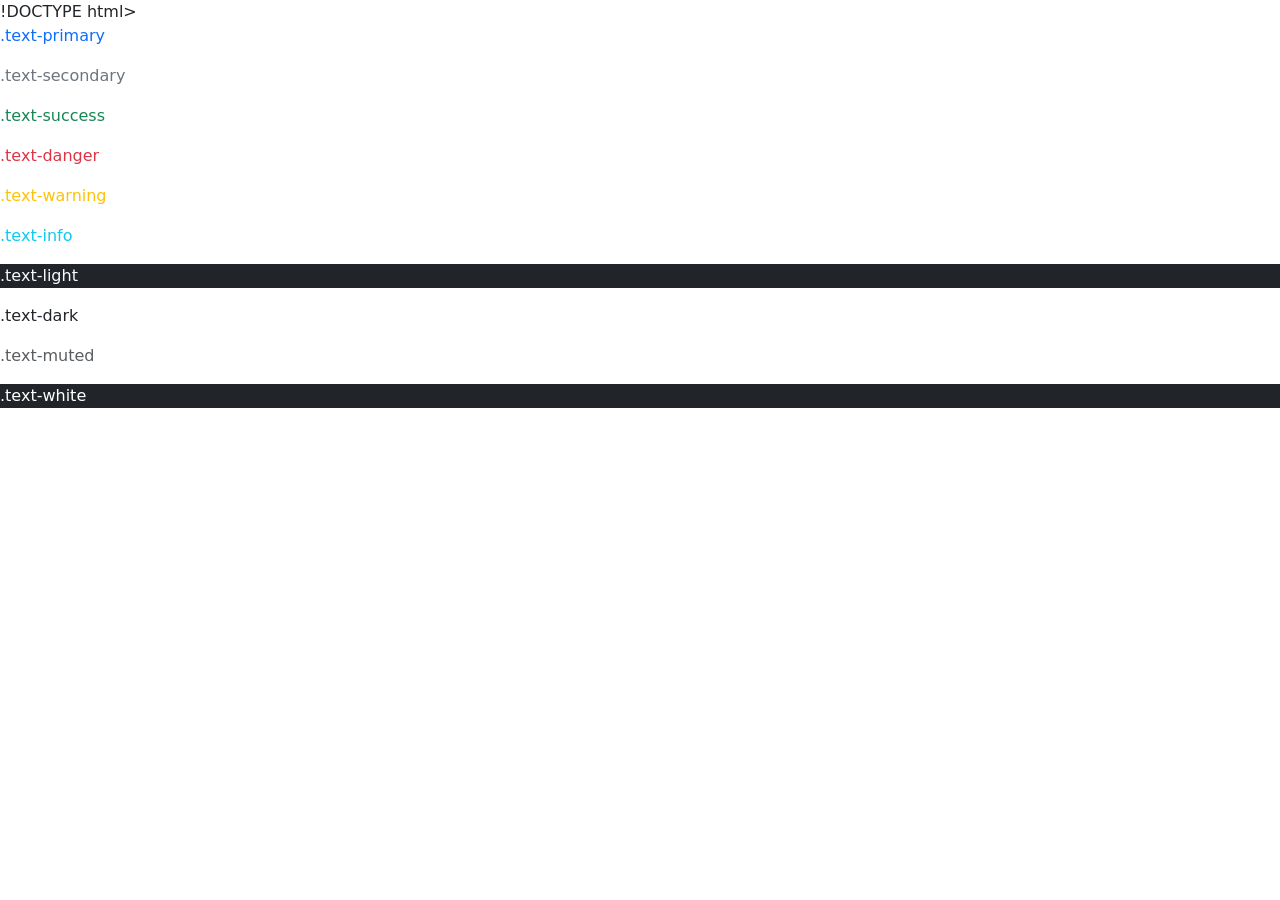
==== html/intro_boostrap.html @ 7caeab87 "pronto" ====
!DOCTYPE html>
<html lang="pt-BR">
    <head>
         <meta charset="UTF-8">
         <meta name="viewport" content="width=device-width, initial-scale=1.0">
         <link href="https://cdn.jsdelivr.net/npm/bootstrap@5.3.8/dist/css/bootstrap.min.css" rel="stylesheet" integrity="sha384-sRIl4kxILFvY47J16cr9ZwB07vP4J8+LH7qKQnuqkuIAvNWLzeN8tE5YBujZqJLB" crossorigin="anonymous">
         <script src="https://cdn.jsdelivr.net/npm/bootstrap@5.3.8/dist/js/bootstrap.bundle.min.js" integrity="sha384-FKyoEForCGlyvwx9Hj09JcYn3nv7wiPVlz7YYwJrWVcXK/BmnVDxM+D2scQbITxI" crossorigin="anonymous"></script>
         <title>Document</title>
    </head>     
    <body>
        <p class="text-primary">.text-primary</p>
        <p class="text-secondary">.text-secondary</p>
        <p class="text-success">.text-success</p>
        <p class="text-danger">.text-danger</p>
        <p class="text-warning">.text-warning</p>
        <p class="text-info">.text-info</p>
        <p class="text-light bg-dark">.text-light</p>
        <p class="text-dark">.text-dark</p>
        <p class="text-muted">.text-muted</p>
        <p class="text-white bg-dark">.text-white</p>
    </body>
</html>
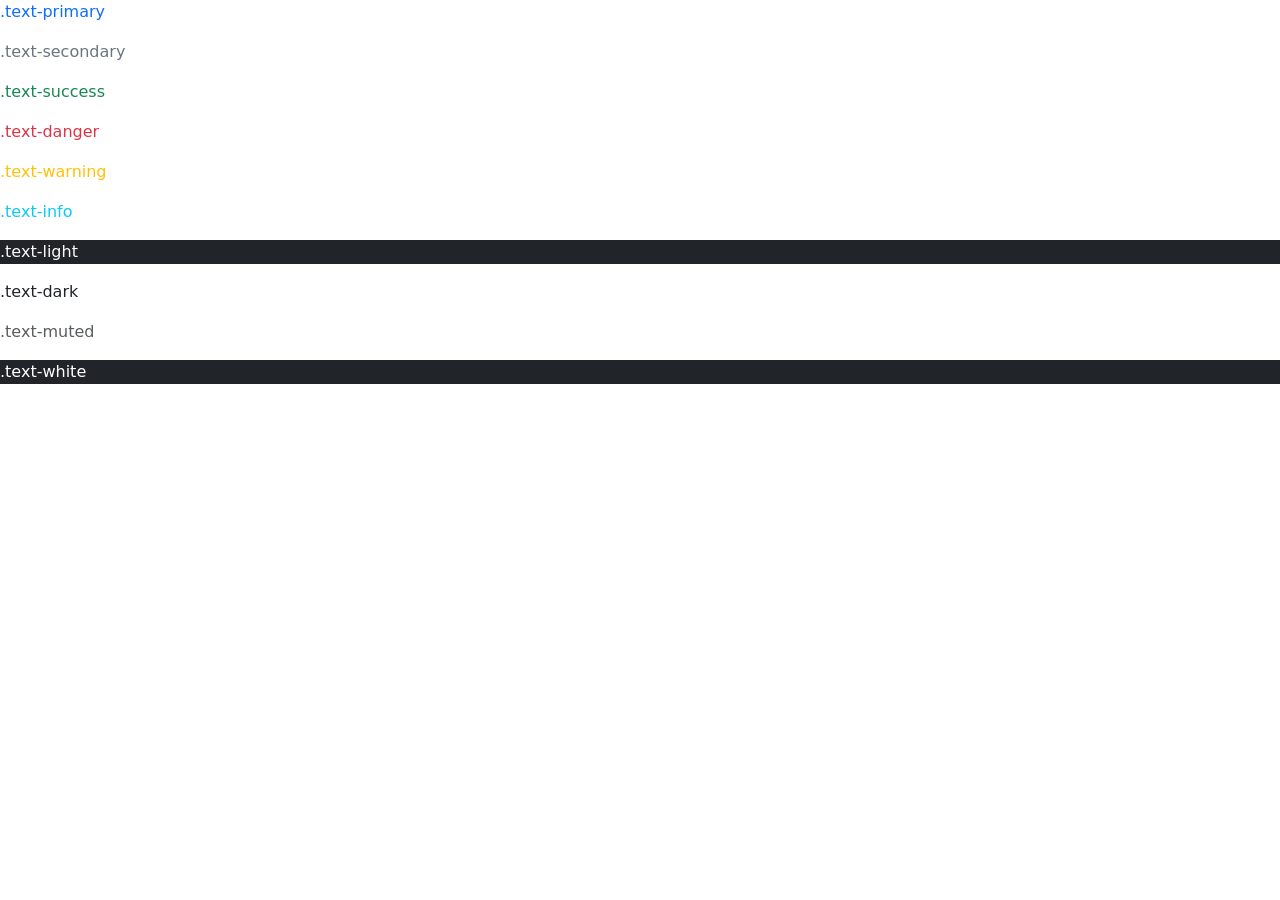
==== commit d4dc1311: "mmmmmm" ====
--- a/html/intro_boostrap.html
+++ b/html/intro_boostrap.html
@@ -1,4 +1,4 @@
-!DOCTYPE html>
+<!DOCTYPE html>
 <html lang="pt-BR">
     <head>
          <meta charset="UTF-8">
